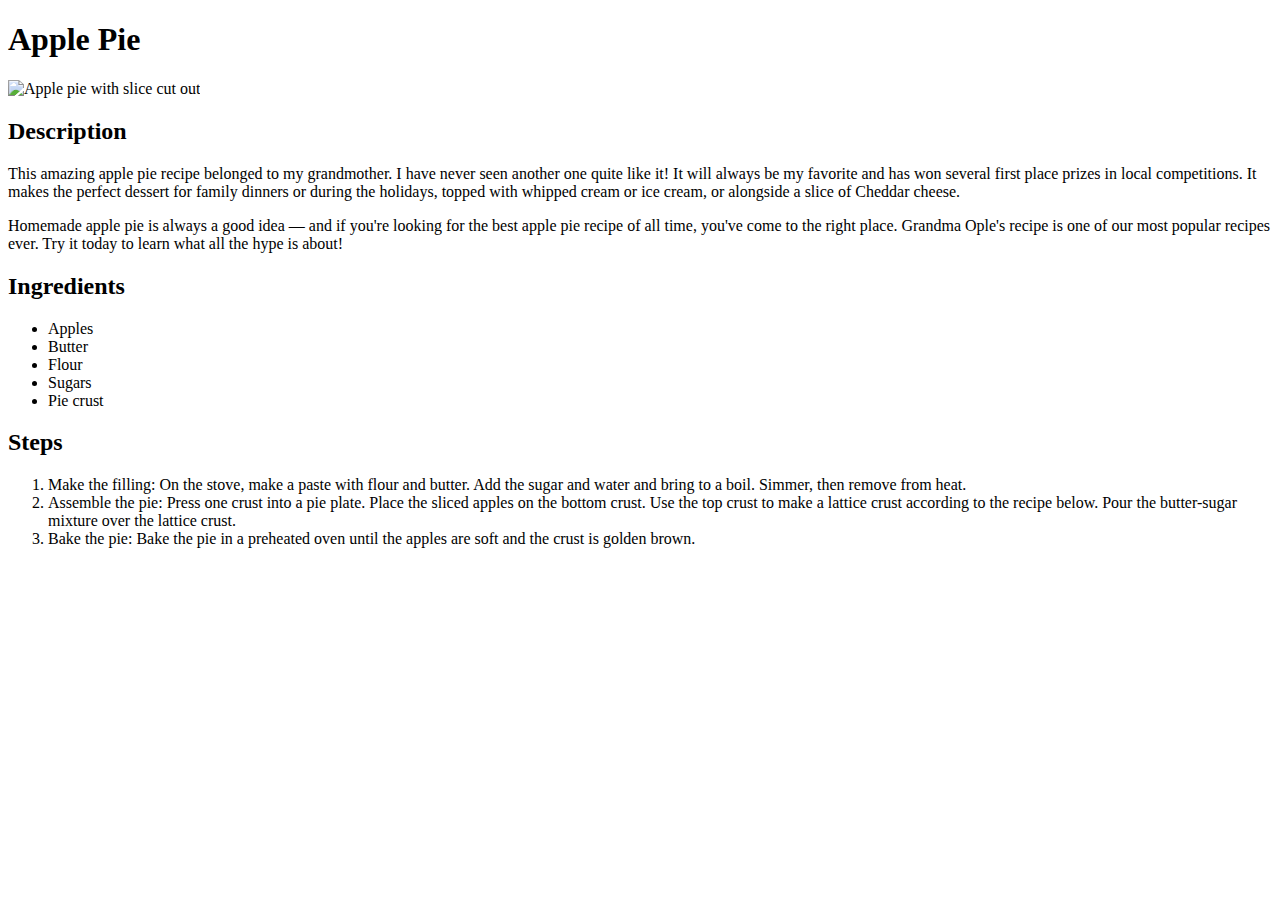
==== recipes/apple-pie.html @ 67176486 "Add apple pie webpage" ====
<!DOCTYPE html>
<html lang="en">
<head>
    <meta charset="UTF-8">
    <meta http-equiv="X-UA-Compatible" content="IE=edge">
    <meta name="viewport" content="width=device-width, initial-scale=1.0">
    <title>Odin Apple Pie</title>
</head>
<body>
    <h1>Apple Pie</h1>
    
    <img src="https://www.allrecipes.com/thmb/y4A1u56wlxTpMexUFWXQxNyZz8k=/750x0/filters:no_upscale():max_bytes(150000):strip_icc():format(webp)/Screen-Shot-2022-01-30-at-8.33.07-PM-9fbdb6fefa41482d8a1dc1f56266d8fb.png" alt="Apple pie with slice cut out">

    <h2>Description</h2>

    <p>This amazing apple pie recipe belonged to my grandmother. I have never seen another one quite like it! It will always be my favorite and has won several first place prizes in local competitions. It makes the perfect dessert for family dinners or during the holidays, topped with whipped cream or ice cream, or alongside a slice of Cheddar cheese.</p>

    <p>Homemade apple pie is always a good idea — and if you're looking for the best apple pie recipe of all time, you've come to the right place. Grandma Ople's recipe is one of our most popular recipes ever. Try it today to learn what all the hype is about!</p>

    <h2>Ingredients</h2>
    <ul>
        <li>Apples</li>
        <li>Butter</li>
        <li>Flour</li>
        <li>Sugars</li>
        <li>Pie crust</li>
    </ul>

    <h2>Steps</h2>
    <ol>
        <li>Make the filling: On the stove, make a paste with flour and butter. Add the sugar and water and bring to a boil. Simmer, then remove from heat.</li>
        <li>Assemble the pie: Press one crust into a pie plate. Place the sliced apples on the bottom crust. Use the top crust to make a lattice crust according to the recipe below. Pour the butter-sugar mixture over the lattice crust.</li>
        <li>Bake the pie: Bake the pie in a preheated oven until the apples are soft and the crust is golden brown.
    </ol>

</body>
</html>
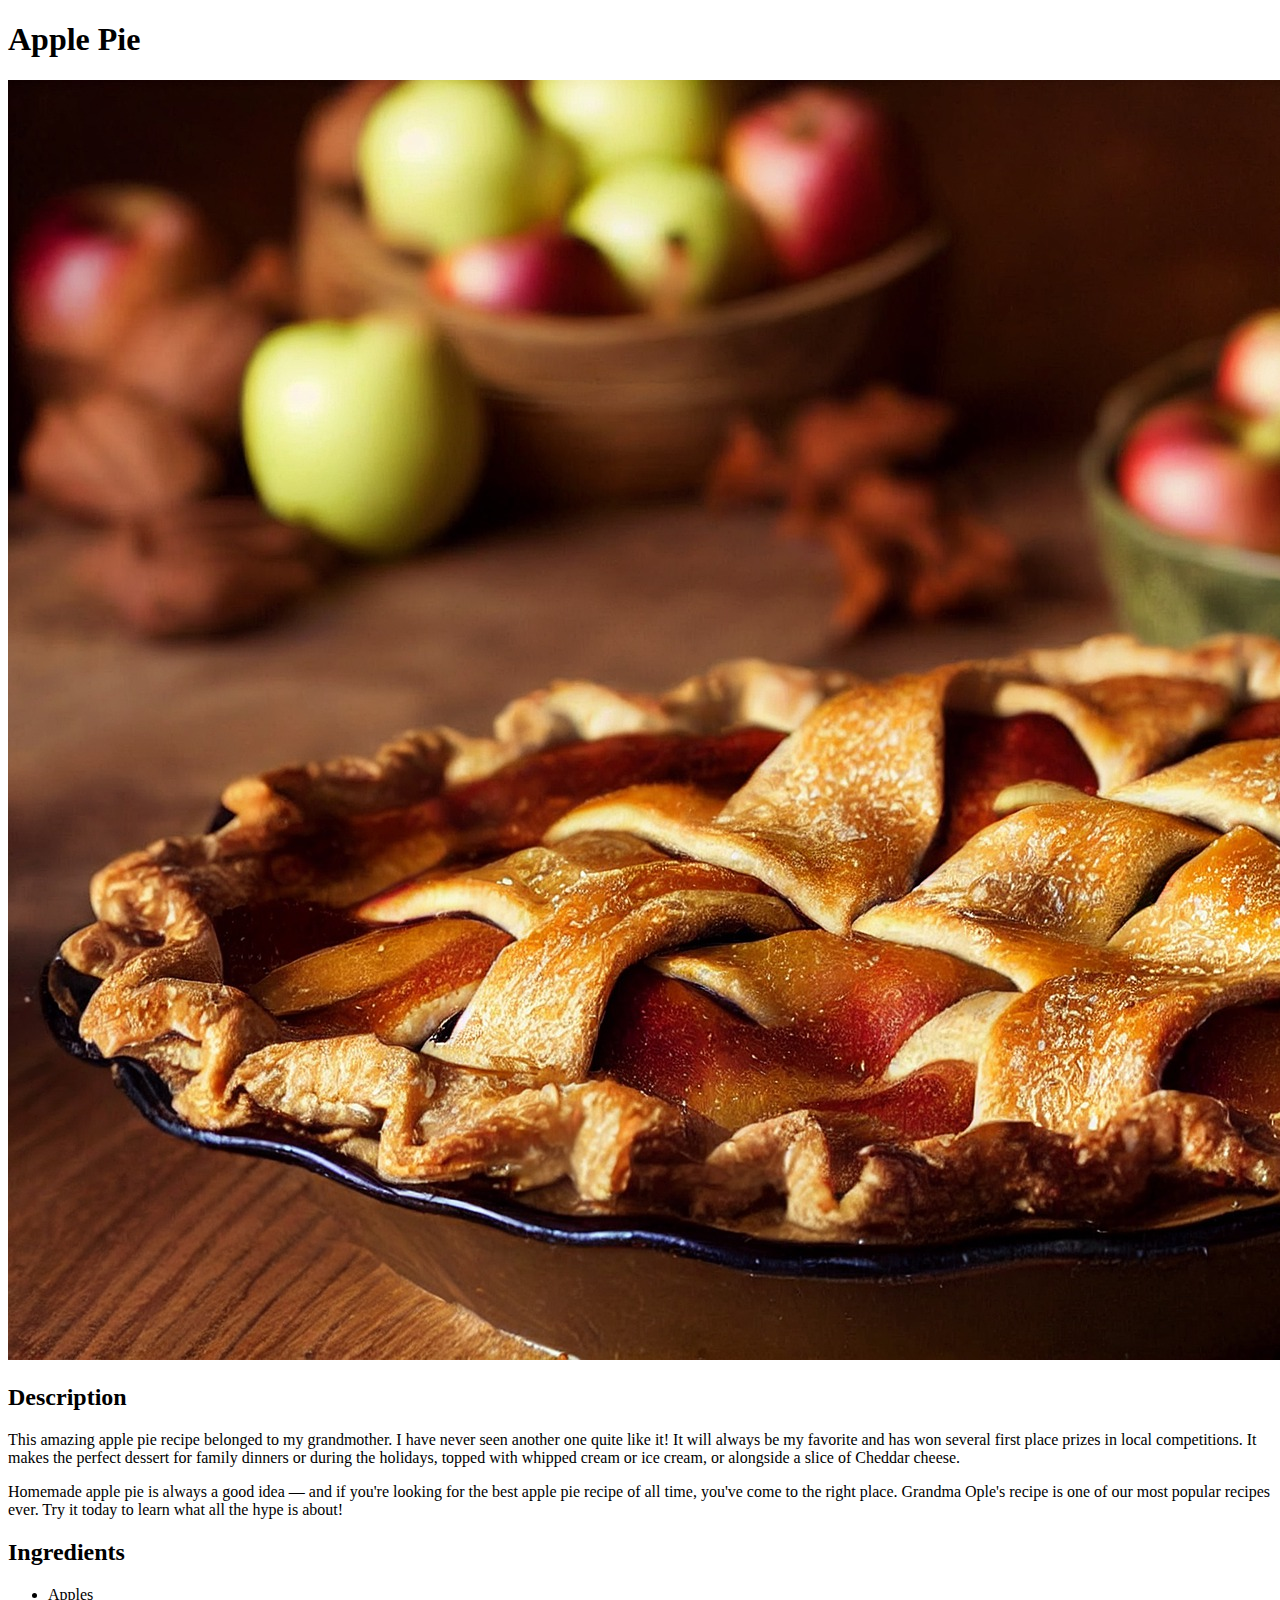
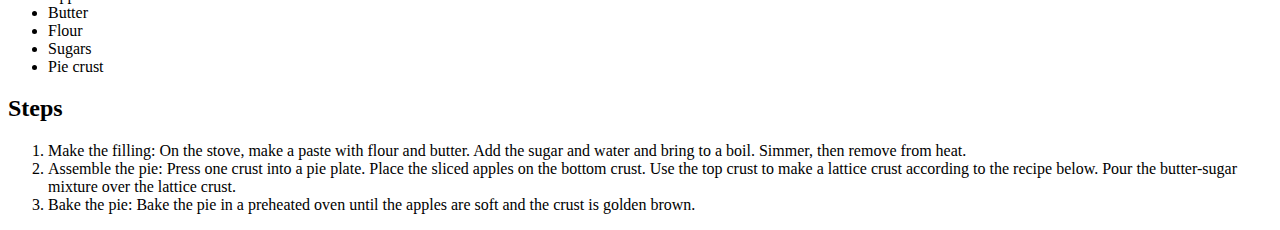
==== commit 48a1f597: "Add root-relative links to recipe images" ====
--- a/recipes/apple-pie.html
+++ b/recipes/apple-pie.html
@@ -9,7 +9,7 @@
 <body>
     <h1>Apple Pie</h1>
     
-    <img src="https://www.allrecipes.com/thmb/y4A1u56wlxTpMexUFWXQxNyZz8k=/750x0/filters:no_upscale():max_bytes(150000):strip_icc():format(webp)/Screen-Shot-2022-01-30-at-8.33.07-PM-9fbdb6fefa41482d8a1dc1f56266d8fb.png" alt="Apple pie with slice cut out">
+    <img src="/img/apple-pie-1920-1080.jpg" alt="Apple pie with apples in bowls in the background">
 
     <h2>Description</h2>
 
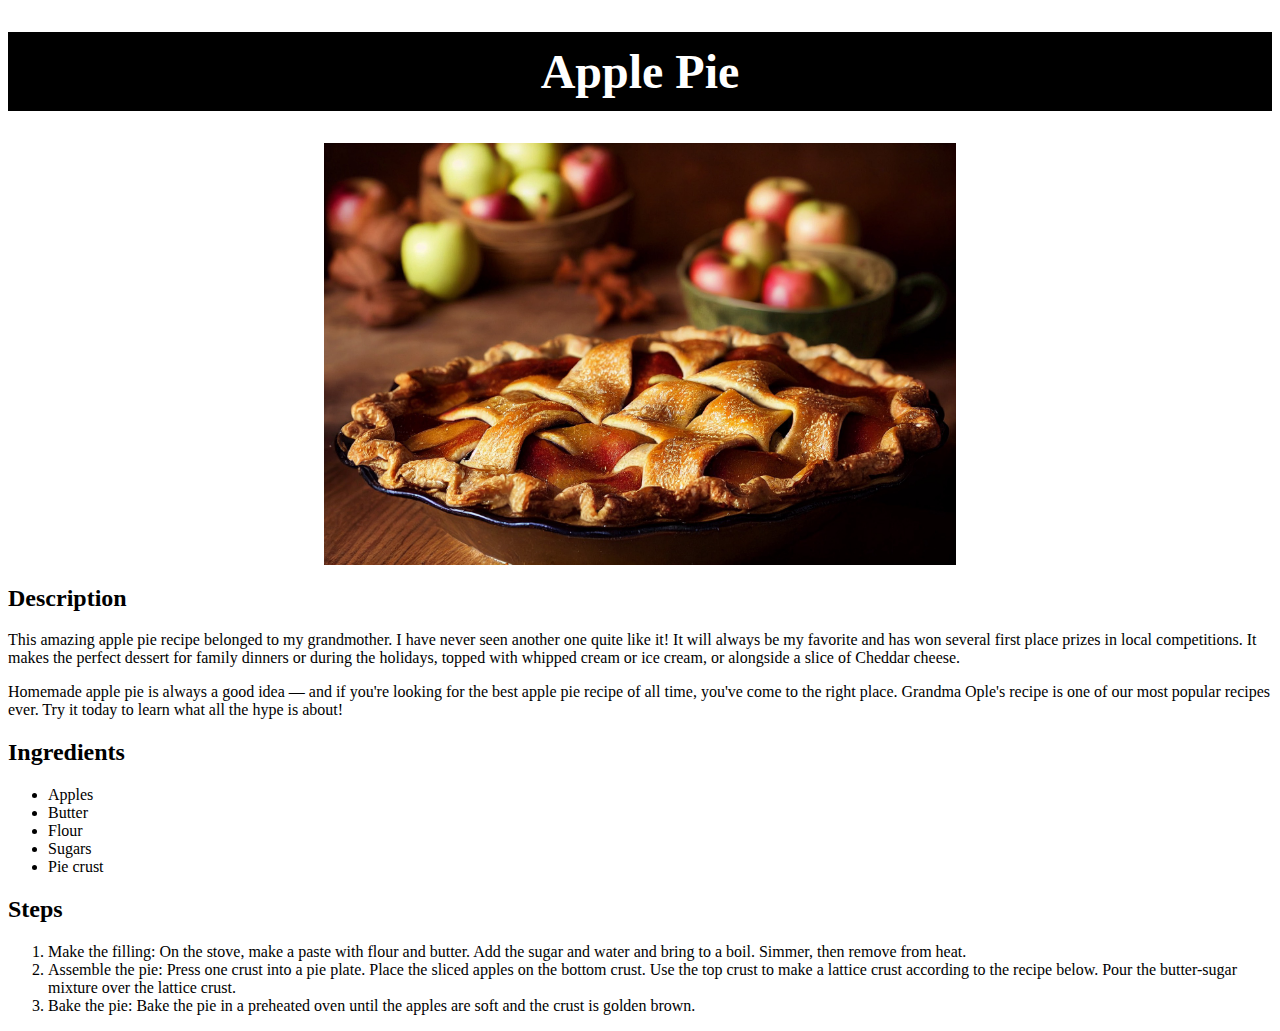
==== commit 97312e07: "feat: initial style commit" ====
--- a/recipes/apple-pie.html
+++ b/recipes/apple-pie.html
@@ -5,11 +5,12 @@
     <meta http-equiv="X-UA-Compatible" content="IE=edge">
     <meta name="viewport" content="width=device-width, initial-scale=1.0">
     <title>Odin Apple Pie</title>
+    <link rel="stylesheet" href="../css/style.css">
 </head>
 <body>
-    <h1>Apple Pie</h1>
+    <h1 class="page">Apple Pie</h1>
     
-    <img src="/img/apple-pie-1920-1080.jpg" alt="Apple pie with apples in bowls in the background">
+    <img src="../img/apple-pie-1920-1080.jpg" alt="Apple pie with apples in bowls in the background">
 
     <h2>Description</h2>
 
--- a/css/style.css
+++ b/css/style.css
@@ -0,0 +1,36 @@
+h1.home,
+h1.page {
+    font-size: 3rem;
+    background-color: black;
+    color:white;
+    padding: 0.75rem;
+}
+
+h1.page {
+    text-align: center;
+}
+
+img {
+    width: 50%;
+    height: auto;
+    display: block;
+    margin-left: auto;
+    margin-right: auto;
+}
+
+.nav-list a {
+    font-size: 1.5rem;
+    background-color: #3b82f6;
+    color: white;
+    padding: 0.5rem;
+}
+
+.nav-list li {
+    padding: 1rem 0 ;
+    list-style-type: none;
+}
+
+.nav-list {
+    margin: 0;
+    padding: 0;
+}